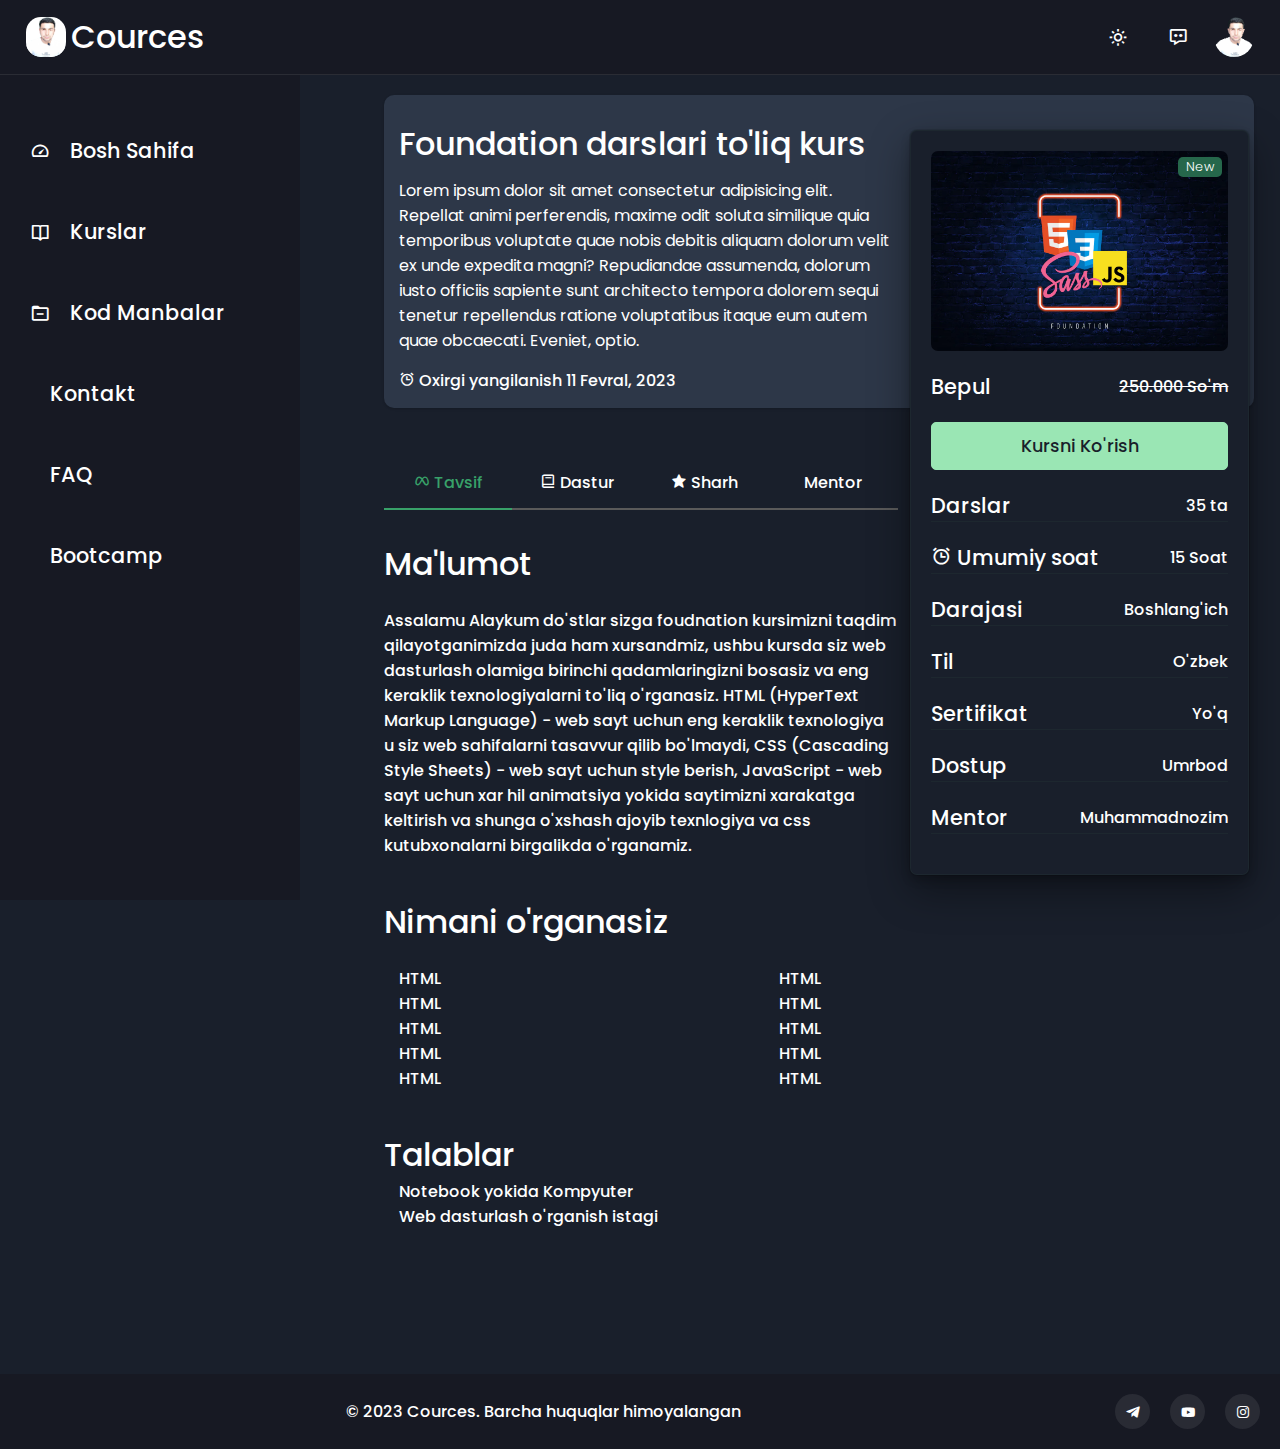
==== cource.html @ 072ee9f7 "Cources" ====
<!DOCTYPE html>
<html lang="en">
<head>
    <meta charset="UTF-8">
    <meta name="viewport" content="width=device-width, initial-scale=1.0">
     <!-- ----------------- favicon ----------------- -->
     <link rel="shortcut icon" href="https://cdn-icons-png.flaticon.com/512/1754/1754435.png" type="image/x-icon">
    <!-- -------------- fontawesome icons -------------- -->
    <link rel="stylesheet" href="https://cdnjs.cloudflare.com/ajax/libs/font-awesome/6.4.0/css/all.min.css" integrity="sha512-iecdLmaskl7CVkqkXNQ/ZH/XLlvWZOJyj7Yy7tcenmpD1ypASozpmT/E0iPtmFIB46ZmdtAc9eNBvH0H/ZpiBw==" crossorigin="anonymous" referrerpolicy="no-referrer" />
    <!-- -------------- box icons -------------- -->
    <link href='https://unpkg.com/boxicons@2.1.4/css/boxicons.min.css' rel='stylesheet'>
    <!-- ---------------- css file link ---------------- -->
    <link rel="stylesheet" href="./css/style.css">
    <title>Cource</title>
</head>
<body>
    <nav class="flex-div">
        <div class="nav-left flex-div">
            <i class="fa-sharp fa-solid fa-bars-staggered bars hidden"></i>
            <a class="flex-div" href="index.html">
            <img class="menu-icon" src="./images/myPhoto.png">
            <h1 class="logo">Cources</h1>
           </a>
        </div>
        <div class="nav-right flex-div">
            <i class='bx bx-sun sun'></i>
            <i style="color: #292B34;" class='bx bx-moon icon__hidden moon'></i>
            <i class='bx bx-message-dots message__icon'></i>
            <img src="./images/myPhoto.png" class="user-icon">
        </div>
    </nav>

    <!-- sidebar -->
    <div class="sidebar">
        <div class="shortcut-links">
            <div class="sidebar__link"><a href="index.html"><i class='bx bx-tachometer'></i><p>Bosh Sahifa</p></a></div>
            <div class="sidebar__link"><a href="cources.html"><i class='bx bx-book-open'></i><p>Kurslar</p></a></div>
            <div class="sidebar__link"><a href="#"><i class='bx bx-folder-minus'></i><p>Kod Manbalar</p></a></div>
            <div class="sidebar__link"><a href="contact.html"><i class="fa-regular fa-address-book"></i><p>Kontakt</p></a></div>
            <div class="sidebar__link"><a href="#"><i class="fa-regular fa-circle-question"></i><p>FAQ</p></a></div>
            <div class="sidebar__link"><a href="#"><i class="fa-solid fa-signal"></i><p>Bootcamp</p></a></div>
        </div>
    </div>

    <!-- main -->

    <div class="container">
            <div class="content">
                <div class="content__box cource__box">
                    <div class="course__content">
                        <h1 class="cource__title">Foundation darslari to'liq kurs</h1>
                        <p class="cource__subtitle">
                            Lorem ipsum dolor sit amet consectetur adipisicing elit. Repellat animi perferendis, maxime odit soluta similique quia temporibus voluptate quae nobis debitis aliquam dolorum velit ex unde expedita magni? Repudiandae assumenda, dolorum iusto officiis sapiente sunt architecto tempora dolorem sequi tenetur repellendus ratione voluptatibus itaque eum autem quae obcaecati. Eveniet, optio.
                        </p>
                        <div class="cource__info-box">
                            <div class="stars__box">
                                <i class='bx bx-alarm'></i>
                                <span>Oxirgi yangilanish 11 Fevral, 2023</span>
                            </div>
                        </div>

                        <!-- left card start -->
                        <div class="cource__card">
                            <div class="card__img-box">
                                <a href="cource.html"><img class="card__img" src="images/foundation.webp"></a>
                                <div class="new">New</div>
                            </div>
                            <div class="card__footer remove__border">
                                <div class="card__footer-left"><span class="price">Bepul</span></div>
                                <div class="card__footer-right">
                                    <del>250.000 So'm</del>
                                </div>
                            </div>
                            <div class="card__body">
                                <a href="video.html" class="watching__cource" id="watching__cource">Kursni Ko'rish</a>
                            </div>

                            <div class="card__footer">
                                <div class="card__footer-left"><span class="price"><i class="fa-solid fa-person-chalkboard"></i> Darslar</span></div>
                                <div class="card__footer-right">
                                    <span>35 ta</span>
                                </div>
                            </div>
                            
                            <div class="card__footer">
                                <div class="card__footer-left"><span class="price"><i class='bx bx-alarm'></i> Umumiy soat</span></div>
                                <div class="card__footer-right">
                                    <span>15 Soat</span>
                                </div>
                            </div>

                            <div class="card__footer">
                                <div class="card__footer-left"><span class="price"><i class="fa-solid fa-signal"></i> Darajasi</span></div>
                                <div class="card__footer-right">
                                    <span>Boshlang'ich</span>
                                </div>
                            </div>

                            <div class="card__footer">
                                <div class="card__footer-left"><span class="price"><i class="fa-solid fa-language"></i> Til</span></div>
                                <div class="card__footer-right">
                                    <span>O'zbek</span>
                                </div>
                            </div>

                            <div class="card__footer">
                                <div class="card__footer-left"><span class="price"><i class="fa-solid fa-certificate"></i> Sertifikat</span></div>
                                <div class="card__footer-right">
                                    <span>Yo'q</span>
                                </div>
                            </div>

                            <div class="card__footer">
                                <div class="card__footer-left"><span class="price"><i class="fa-solid fa-infinity"></i> Dostup</span></div>
                                <div class="card__footer-right">
                                    <span>Umrbod</span>
                                </div>
                            </div>

                            <div class="card__footer">
                                <div class="card__footer-left"><span class="price"><i class="fa-solid fa-chalkboard-user"></i> Mentor</span></div>
                                <div class="card__footer-right">
                                    <span>Muhammadnozim</span>
                                </div>
                            </div>

                        </div>
                        <!-- left card end -->

                    </div>
                </div>
            </div>

            <!-- Cource content -->

        <div class="course__content page__content">
            <div class="course__nav-list">
                <div class="course__nav-links active"> <a class="course__nav-link" href="cource.html"><i class='bx bxl-meta'></i> Tavsif</a></div>
                <div class="course__nav-links"> <a class="course__nav-link" href="dastur.html"><i class='bx bx-book'></i> Dastur</a></div>
                <div class="course__nav-links"> <a class="course__nav-link" href="sharh.html"><i class='bx bxs-star'></i> Sharh</a></div>
                <div class="course__nav-links"> <a class="course__nav-link" href="mentor.html"><i class="fa-solid fa-user-tie"></i> Mentor</a></div>
            </div>
            <div class="course__info">
                <h1>Ma'lumot</h1>
                <p class="course__subtitle">
                    Assalamu Alaykum do'stlar sizga foudnation kursimizni taqdim qilayotganimizda juda ham xursandmiz, ushbu kursda siz web dasturlash olamiga birinchi qadamlaringizni bosasiz va eng keraklik texnologiyalarni to'liq o'rganasiz. HTML (HyperText Markup Language) - web sayt uchun eng keraklik texnologiya u siz web sahifalarni tasavvur qilib bo'lmaydi, CSS (Cascading Style Sheets) - web sayt uchun style berish, JavaScript - web sayt uchun xar hil animatsiya yokida saytimizni xarakatga keltirish va shunga o'xshash ajoyib texnlogiya va css kutubxonalarni birgalikda o'rganamiz.
                </p>

                <h1 class="course__learn">Nimani o'rganasiz</h1>
                <div class="list__learn">
                    <div class="learn__left">
                        <p><i class="fa-solid fa-check"></i> HTML</p>
                        <p><i class="fa-solid fa-check"></i> HTML</p>
                        <p><i class="fa-solid fa-check"></i> HTML</p>
                        <p><i class="fa-solid fa-check"></i> HTML</p>
                        <p><i class="fa-solid fa-check"></i> HTML</p>
                    </div>
                    <div class="learn__left">
                        <p><i class="fa-solid fa-check"></i> HTML</p>
                        <p><i class="fa-solid fa-check"></i> HTML</p>
                        <p><i class="fa-solid fa-check"></i> HTML</p>
                        <p><i class="fa-solid fa-check"></i> HTML</p>
                        <p><i class="fa-solid fa-check"></i> HTML</p>
                    </div>
                </div>
                
                <h1 class="course__learn">Talablar</h1>
                <div class="learn__left">
                    <p><i class="fa-solid fa-circle"></i> Notebook yokida Kompyuter</p>
                    <p><i class="fa-solid fa-circle"></i> Web dasturlash o'rganish istagi</p>
                </div>

            </div>
        </div>

                <!-- Footer all page -->
                <footer class="page__footer">
                    <div class="page__footer-left">
                        <span>© 2023 Cources. Barcha huquqlar himoyalangan</span>
                    </div>
                    <div class="page__footer-right">
                        <div class="social__links">
                            <a class="social__link" href="#"><i class='bx bxl-telegram'></i></a>
                            <a class="social__link" href="#"><i class='bx bxl-youtube'></i></a>
                            <a class="social__link" href="#"><i class='bx bxl-instagram'></i></a>
                        </div>
                    </div>
                </footer>
                <!-- Footer all page -->

    </div>

    <!-- --------------- script file link --------------- -->
    <script src="js/script.js"></script>
</body>
</html>
---- css/style.css ----
/* google fonts */
@import url('https://fonts.googleapis.com/css2?family=Arvo:ital,wght@0,400;0,700;1,400;1,700&family=Poppins:ital,wght@0,100;0,300;0,400;0,500;0,600;0,700;0,800;0,900;1,100;1,300&display=swap');

*{
    margin: 0;
    padding: 0;
    box-sizing: border-box;
    font-family: 'Arvo', serif;
    font-weight: 500;
    font-family: 'Poppins', sans-serif;
}

/* dark mode colors */
:root{
    --darkMode: #171923;
    --darkModeHover: #292B34;
    --darkContent: #191F2B;
    --greenColor: #38A169;
    --greenTwoColor: #9AE6B4;
    --greenTwoColorHover: rgba(154, 230, 180, 0.12);
    --blueColor: #3564B2;
    --whiteColor: #ffffff;
    --cardColor: #2D3748;

    /* shadows */
    --contentMainShadow: rgba(0, 0, 0, 0.1) 0px 0px 0px 1px,rgba(0, 0, 0, 0.2) 0px 5px 10px,rgba(0, 0, 0, 0.4) 0px 15px 40px;
    --contentShadow: 0 1px 3px 0 rgba(0, 0, 0, 0.1),0 1px 2px 0 rgba(0, 0, 0, 0.06);
}

/* light mode colors */
:root.active{
    --darkMode: #F7FAFC;
    --darkModeHover: #EDF2F7;
    --darkContent: #F7F7F7;
    --greenColor: #38A169;
    --greenTwoColor: #9AE6B4;
    --greenTwoColorHover: rgba(154, 230, 180, 0.12);
    --blueColor: #3564B2;
    --whiteColor: #191F2B;
    --cardColor: #fff;
}


body{
    background-color: var(--darkContent);
}

a{
    text-decoration: none;
    color: #5a5a5a;
}
img{
    width: 100%;
    cursor: pointer;
}

.btn{
    padding: 10px 50px;
    border-radius: 5px;
    border: none;
    background-color: var(--greenTwoColor);
    transition: .5s ease;
    cursor: pointer;
    font-size: 1rem;
    font-weight: 600;
}

.btn:hover{
    background-color: var(--greenColor);
}

.flex-div{
    display: flex;
    align-items: center;
}

nav{
    padding: 13px 2%;
    justify-content: space-between;
    border-bottom: .5px solid rgb(120, 120, 120, .2);
    position: sticky;
    top: 0;
    z-index: 10;
    background-color: var(--darkMode);
    width: 100%;
}

.nav-right i{
    font-size: 20px;
    margin-right: 12px;
    padding: 10px 14px;
    border-radius: 5px;
    color: var(--whiteColor);
    cursor: pointer;
    transition: .5s ease;
}
.nav-right i:hover{
    background-color: var(--darkModeHover);
}

.nav-right .user-icon{
    width: 40px;
    height: 40px;
    object-fit: cover;
    border-radius: 50%;
    margin-right: 0;
}

.nav-left .menu-icon{
    width: 40px;
    height: 40px;
    object-fit: cover;
    border-radius: 15px;
    margin-right: 5px;
    background-color: var(--whiteColor);
}
.bars{
    color: var(--whiteColor);
    font-size: 15px;
    margin-right: 15px;
    padding: 7px 14px;
    border-radius: 5px;
    background-color: var(--darkModeHover);
}

.hidden{
    display: none;
}
.icon__hidden{
    display: none;
}

.nav-left .logo{
    width: 130px;
    color: var(--whiteColor);
}

/* -------------- sidebar styles -------------- */

.sidebar{
    background-color: var(--darkMode);
    width: 300px;
    height: 100vh;
    position: fixed;
    top: 0;
    /* padding-left: 2%; */
    padding-top: 100px;
    z-index: 1;
}

.shortcut-links a i{
    font-size: 20px;
    margin-right: 20px;   
}

.shortcut-links a{
    display: flex;
    align-items: center;
    width: fit-content;
    flex-wrap: wrap;
    color: var(--whiteColor);
}

.sidebar__link{
    padding: 15px 10px;
    margin: 20px;
    border-radius: 10px;
    display: flex;
    align-items: center;
    justify-content: flex-start;
    cursor: pointer;
}
.sidebar__link.active{
    background-color: var(--darkModeHover);
}

.sidebar__link:hover{
    background-color: var(--darkModeHover);
}
.sidebar__link a{
    font-size: 1.3rem;
    font-weight: 700;
}


/* ---------------- main styles ---------------- */

.container{
    position: relative;
    padding-left: 30%;
    padding-right: 2%;
    padding-top: 20px;
    padding-bottom: 20px;
}

.content__box{
    width: 100%;
    min-height: 300px;
    /* background: url('/images/thumbnail1.png') no-repeat; */
    background-size: cover;
    box-shadow: var(--contentMainShadow);
    padding: 15px;
    border-radius: 10px;
    margin-bottom: 50px;
    position: relative;
    transition: .5s ease;
}

.content__close-icon{
    position: absolute;
    top: 25px;
    right: 20px;
    font-size: 2rem;
    color: var(--greenColor);
    cursor: pointer;
}

.content__title{
    color: var(--whiteColor);
    font-weight: 600;
    font-size: 2.3rem;
}

.content__title span{
    color: var(--greenColor);
}

.parag__info{
    margin-top: 25px;
    line-height: 25px;
    color: var(--whiteColor);
    font-weight: 600;
}
.parag__info span{
    color: var(--greenColor);
}
.parag__info a{
    color: var(--blueColor);
}

.large-container{
    padding-left: 7%;
}

.list-container{
    display: grid;
    grid-template-columns: repeat(auto-fit, minmax(270px, 1fr));
    column-gap: 16px;
    row-gap: 30px;
    margin-top: 15px;
}

@media (max-width: 1024px){
    .sidebar{
        width: 300px;
        transition: .4s ease-in-out;
        left: -100%;
    }
    .add{
        left: 0;
    }
    .container, .large-container{
        padding-left: 5%;
        padding-right: 5%;
    }
    .nav-right .user-icon{
        display: block;
    }
    .hidden{
        display: block;
    }
    .message__icon{
        display: none;
    }
}


/* ----------------- cources page styles ----------------- */

hr{
    border: 1px solid rgba(119, 255, 153, 0.04);
}

.card__content{
    height: 370px;
    padding: 20px;
    border-radius: 7px;
    background-color: var(--cardColor);
    box-shadow: var(--contentShadow);
}

.card__img-box{
    width: 100%;
    height: 200px;
    border-radius: 7px;
    overflow: hidden;
    position: relative;
}

.card__img{
    width: 100%;
    height: 100%;
    object-fit: cover;
}

.new{
    position: absolute;
    padding: 1px 8px;
    font-size: .8rem;
    color: white;
    border-radius: 5px;
    background-color: #26674B;
    top: 6px;
    right: 6px;
    font-weight: 300;
}

.card__title{
    color: var(--whiteColor);
    text-align: center;
    margin: 20px 0;
}

.card__footer{
    margin: 20px 0;
    display: flex;
    align-items: center;
    justify-content: space-between;
    border-bottom: 1px solid rgba(119, 255, 153, 0.04);
}
.card__footer.remove__border{
    border: none;
}

.card__footer-left{
    display: flex;
    align-items: center;
}

.card__footer-left a{
    padding: 5px 15px;
    border: 1px solid var(--greenTwoColor);
    color: var(--greenTwoColor);
    background-color: transparent;
    transition: .5s ease;
    border-radius: 7px;
}
.card__footer-left:hover a{
    background-color: var(--greenTwoColorHover);
}
.card__footer-right{
    color: var(--whiteColor);
}


/* ----------------- cource page style ------------------ */

.cource__box{
    background-color: var(--cardColor);
    box-shadow: var(--contentShadow);
    position: relative;
}

.course__content{
    width: 59%;
    /* width: 100%; */
}

.cource__title{
    color: var(--whiteColor);
    margin-top: 10px;
    margin-bottom: 10px;
}

.cource__subtitle{
    color: var(--whiteColor);
    font-weight: 400;
}

.stars__box{
    margin-top: 15px;
    color: var(--whiteColor);
}

.cource__card{
    min-height: 370px;
    padding: 20px;
    border-radius: 7px;
    background-color: var(--darkContent);
    margin-top: 30px;
    border: 1px solid rgba(119, 255, 153, 0.04);
    
    /* kichrayganda o'zgaradigan hususiyatlar */
    position: absolute;
    right: 5px;
    top: 5px;
    width: 39%;
    box-shadow: var(--contentMainShadow);
}

.price{
    color: var(--whiteColor);
    font-size: 1.3rem;
}

.watching__cource{
    display: inline-block;
    text-align: center;
    width: 100%;
    padding: 10px;
    font-size: 1.1rem;
    cursor: pointer;
    background-color: var(--greenTwoColor);
    border: 1px solid var(--greenTwoColor);
    border-radius: 5px;
    color: var(--darkContent);
    transition: .5s ease;
}

.watching__cource:hover{
    background-color: var(--greenColor);
    border: 1px solid var(--greenColor);

}

/* course body styles */

.page__content{
    min-height: 200px;
}

.course__nav-list{
    display: flex;
    align-items: center;
    justify-content: center;
}

.course__nav-links{
    border-bottom: 2px solid #5a5a5a;
    width: 100%;
    text-align: center;
    line-height: 50px;
    margin-bottom: 30px;
}

.course__nav-links.active{
    border-bottom: 2px solid var(--greenColor);
    width: 100%;
    text-align: center;
}
.course__nav-links.active .course__nav-link{
    color: var(--greenColor);
}

.course__nav-link{
    color: var(--whiteColor);
}

.course__info h1, .course__info p{
    color: var(--whiteColor);
}

.course__subtitle{
    margin-top: 20px;
    display: flex;
    align-items: center;
    column-gap: 15px;
}
.course__subtitle i{
    font-size: 10px;
}

.course__learn{
    margin-top: 40px;
}

.list__learn{
    display: flex;
    align-items: center;
    justify-content: space-between;
    margin-top: 20px;
    padding-right: 15%;
}

.learn__left p i{
    margin-right: 15px;
    font-size: 10px;
}


.page__footer{
    background-color: var(--darkMode);
    padding: 20px;
    position: absolute;
    bottom: 0;
    right: 0;
    left: 0;
    padding-left: 27%;
    z-index: -1;
    display: flex;
    align-items: center;
    justify-content: space-between;
    margin-bottom: -200px;
}

.page__footer-left{
    text-align: center;
    color: var(--whiteColor);
    margin: 5px 0;
}

.social__links{
    display: flex;
    align-items: center;
    column-gap: 20px;
}
.social__link{
    background-color: var(--darkModeHover);
    width: 35px;
    height: 35px;
    display: flex;
    align-items: center;
    justify-content: center;
    border-radius: 50%;
    color: var(--whiteColor);
    transition: .5s ease;
}

.social__link:hover{
    background-color: var(--cardColor);
}

/* ------------ video accordion styles -------------- */
.accordion__vids{
    list-style: none;
}

.accordion__vids h1{
    color: var(--whiteColor);
}

.accordion__vids p{
    display: flex;
    align-items: center;
    column-gap: 20px;
    color: var(--whiteColor);
}

.accordion__vids p i{
    font-size: 10px;
    color: var(--whiteColor);
}

.accordio__vid{
    margin: 20px 0;
    cursor: pointer;
}

.accordion__v{
    display: flex;
    align-items: center;
    justify-content: space-between;
    background-color: var(--cardColor);
    color: var(--whiteColor);
    padding: 20px;
    cursor: pointer;
    border-radius: 5px;
}

.accordion__content{
    max-height: 0;
    overflow: hidden;
    transition: all .4s ease-in;
}

.accordion__content-item{
    display: flex;
    align-items: center;
    justify-content: space-between;
    background-color: var(--darkContent);
    padding: 20px;
    margin: 15px 0;
    border-radius: 5px;
}

.accordion__content-item-left{
    display: flex;
    align-items: center;
    column-gap: 10px;
}

.accordion__content-title, .accordion__content-item-time{
    color: var(--whiteColor);
}
.accordion__content-item-time{
    text-decoration: underline;
}
.accordion__content-title.active, .accordion__content-item-time.active{
    color: var(--greenColor);
}

.accordion__input{
    display: none;
}

.accordion__input:checked + .accordion__content{
    max-height: 400px;
}
.down__icon {
    transform: rotate(180deg);
}


@media (max-width: 1024px){
    .course__content{
        width: 100%;
    }
    .cource__card{
        /* kichrayganda o'zgaradigan hususiyatlar */
        position: relative;
        width: 100%;
        box-shadow: var(--contentShadow);
        top: 0;
        right: 0;
    }
    .page__footer{
        padding-left: 5%;
        padding-right: 5%;
        justify-content: center;
        flex-direction: column;
    }
}


/* ----------------- video styles ----------------- */

/* ----------------- video page ----------------- */

.play-container{
    padding-left: 2%;
}

.row{
    display: flex;
    justify-content: space-between;
    flex-wrap: wrap;
}

/* main video section */

.play-video{
    flex-basis: 65%;
}

.play-video video{
    padding: 18px;
    background-color: var(--cardColor);
    border-radius: 5px;
    width: 100%;
}

.play-video h3{
    font-size: 2rem;
    color: var(--whiteColor);
    margin: 12px 0;
}
.play-video hr{
    margin-bottom: 25px;
}

/* main video section */

/* right sidebar styles */
.right-sidebar{
    flex-basis: 32%;
    padding: 18px;
    height: 80vh;
    background-color: var(--darkMode);
    border-radius: 5px;
    overflow-y: scroll;
}
.right-sidebar::-webkit-scrollbar{
    display: none;
}

/* -------------- Contact page styles -------------- */

.contact__title{
    color: var(--greenColor);
}
.contact__subtitle{
    color: var(--whiteColor);
    font-weight: 400;
}

.form__box{
    display: flex;
    align-items: center;
    gap: 20px;
    column-gap: 50px;
    min-height: 450px;
    padding: 20px;
    border-radius: 7px;
    background-color: var(--cardColor);
    box-shadow: var(--contentShadow);
    overflow: hidden;
}

.form__content{
    width: 50%;
}
.form__icons{
    width: 40%;
    font-size: 17.5rem;
    color: #718096;
}

.input__box{
    display: flex;
    flex-direction: column;
}

.input__box label{
    color: var(--whiteColor);
    margin-top: 15px;
    margin-bottom: 10px;
}

.input__box input, .input__box textarea{
    padding: 15px;
    background-color: transparent;
    border: 1px solid rgb(72, 82, 100);
    border-radius: 5px;
    outline: none;
    font-size: 1rem;
    color: var(--whiteColor);
}
.input__box input{
    max-width: 100%;
}
.input__box input:focus, .input__box textarea:focus{
    border: 1px solid var(--greenColor);
}

::placeholder{
    color: #5E6472;
}

.input__box textarea{
    resize: vertical;
}

.form__content .btn{
    margin-top: 30px;
    color: var(--darkMode);
}


@media (max-width: 900px){
    .play-video{
        flex-basis: 100%;
    }
    .right-sidebar{
        flex-basis: 100%;
    }
    .play-container{
        padding-left: 5%;
    }
    .form__icons{
        display: none;
    }
    .form__content {
        width: 100%;
    }
    .mentor__avatar-box{
        display: none;
    }
}

/* --------------------- Sharhlar styles --------------------- */

.comment__box{
    display: flex;
    align-items: flex-start;
    justify-content: center;
    column-gap: 20px;
    margin-top: 20px;
    border-bottom: 1px solid rgba(255, 255, 255, 0.4);
}

.user__icons{
    width: 15%;
}

.user__icon-box{
    width: 50px;
    height: 50px;
    border-radius: 50%;
    overflow: hidden;
}

.user__icon{
    width: 100%;
    height: 100%;
    object-fit: cover;
}

.user__name{
    font-size: 1.2rem;
    color: var(--whiteColor);
}

.user__name span{
    font-weight: 300;
    font-size: 1rem;
    margin-left: 5px;
}

.user__stars{
    margin-top: -5px;
}
.user__star{
    color: gold;
    font-size: .7rem;
}

.user__message{
    margin-top: 10px;
    font-weight: 400;
    line-height: 25px;
    margin-bottom: 10px;
}

.comment__btn{
    display: block;
    margin: 30px auto 0 auto;
    background-color: transparent;
    border: 1px solid var(--greenTwoColor);
    color: var(--greenTwoColor);
    padding: 5px 12px;
}

.comment__btn:hover{
    background-color: rgb(119, 215, 140, 0.1);
}


/* ------------------ mentor styles ------------------ */

.mentors{
    display: flex;
    align-items: flex-start;
    column-gap: 20px;
}

.mentor__avatar-box{
    width: 130px;
    height: 130px;
    border-radius: 50%;
    overflow: hidden;
    object-fit: cover;
}

.mentor__avatar{
    width: 100%;
    height: 100%;
    object-fit: cover;
    background-color: var(--whiteColor);
}

.mentor__name, .mentor__subtitle{
    font-size: 1.2rem;
    color: var(--whiteColor);
    font-weight: 600;
}
.mentor__subtitle{
    font-weight: 400;
    font-size: 1rem;
}

.mentor__comments{
    display: flex;
    align-items: center;
    justify-content: space-between;
}

.mentor__comment{
    display: flex;
    align-items: center;
    column-gap: 5px;
    margin-top: 10px;
}

.mentor__comment i{
    color: var(--greenColor);
    font-size: 1.2rem;
}

.mentor__infos{
    margin-top: 20px;
}

.mentor__info{
    font-weight: 400;
    margin: 20px 0;
}

.mentor__info span{
    color: var(--greenColor);
    font-weight: 600;
}




@media (max-width: 390px){
    .mentor__comments{
        align-items: flex-start;
        justify-content: flex-start;
        flex-direction: column;
    }
}
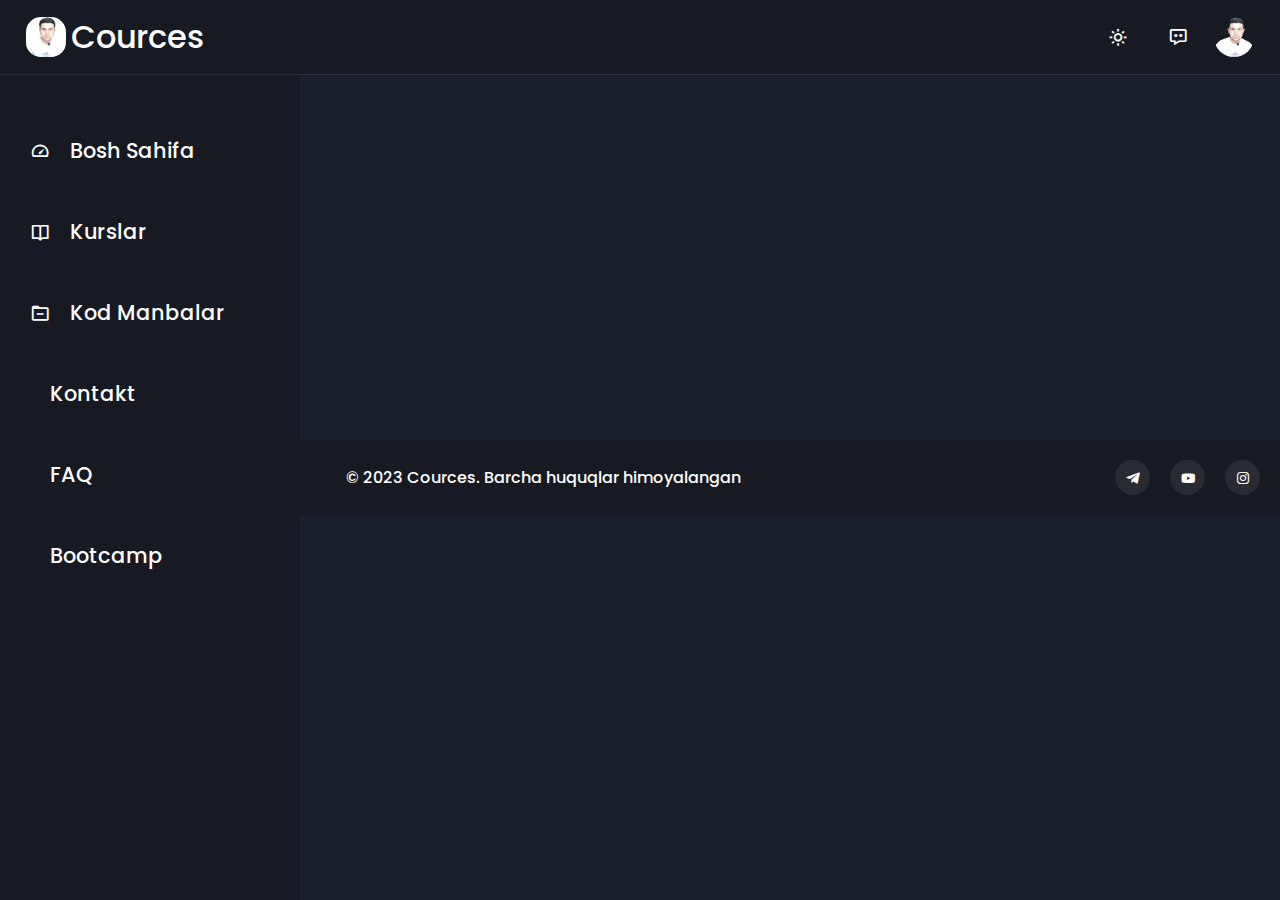
==== commit be115fa3: "CourcesNew" ====
--- a/cource.html
+++ b/cource.html
@@ -45,8 +45,8 @@
     <!-- main -->
 
     <div class="container">
-            <div class="content">
-                <div class="content__box cource__box">
+            <div id="cource__content" class="content">
+                <!-- <div class="content__box cource__box">
                     <div class="course__content">
                         <h1 class="cource__title">Foundation darslari to'liq kurs</h1>
                         <p class="cource__subtitle">
@@ -59,7 +59,6 @@
                             </div>
                         </div>
 
-                        <!-- left card start -->
                         <div class="cource__card">
                             <div class="card__img-box">
                                 <a href="cource.html"><img class="card__img" src="images/foundation.webp"></a>
@@ -125,16 +124,14 @@
                             </div>
 
                         </div>
-                        <!-- left card end -->
-
                     </div>
-                </div>
+                </div> -->
             </div>
 
             <!-- Cource content -->
 
-        <div class="course__content page__content">
-            <div class="course__nav-list">
+        <div id="page__content" class="course__content page__content">
+            <!-- <div class="course__nav-list">
                 <div class="course__nav-links active"> <a class="course__nav-link" href="cource.html"><i class='bx bxl-meta'></i> Tavsif</a></div>
                 <div class="course__nav-links"> <a class="course__nav-link" href="dastur.html"><i class='bx bx-book'></i> Dastur</a></div>
                 <div class="course__nav-links"> <a class="course__nav-link" href="sharh.html"><i class='bx bxs-star'></i> Sharh</a></div>
@@ -170,7 +167,7 @@
                     <p><i class="fa-solid fa-circle"></i> Web dasturlash o'rganish istagi</p>
                 </div>
 
-            </div>
+            </div> -->
         </div>
 
                 <!-- Footer all page -->
@@ -190,6 +187,7 @@
 
     </div>
 
+    <script src="js/request.js"></script>
     <!-- --------------- script file link --------------- -->
     <script src="js/script.js"></script>
 </body>
--- a/css/style.css
+++ b/css/style.css
@@ -659,6 +659,15 @@
     width: 100%;
 }
 
+.play-video iframe{
+    padding: 18px;
+    background-color: var(--cardColor);
+    border-radius: 5px;
+    width: 100%;
+    height: 100%;
+    border: none;
+}
+
 .play-video h3{
     font-size: 2rem;
     color: var(--whiteColor);
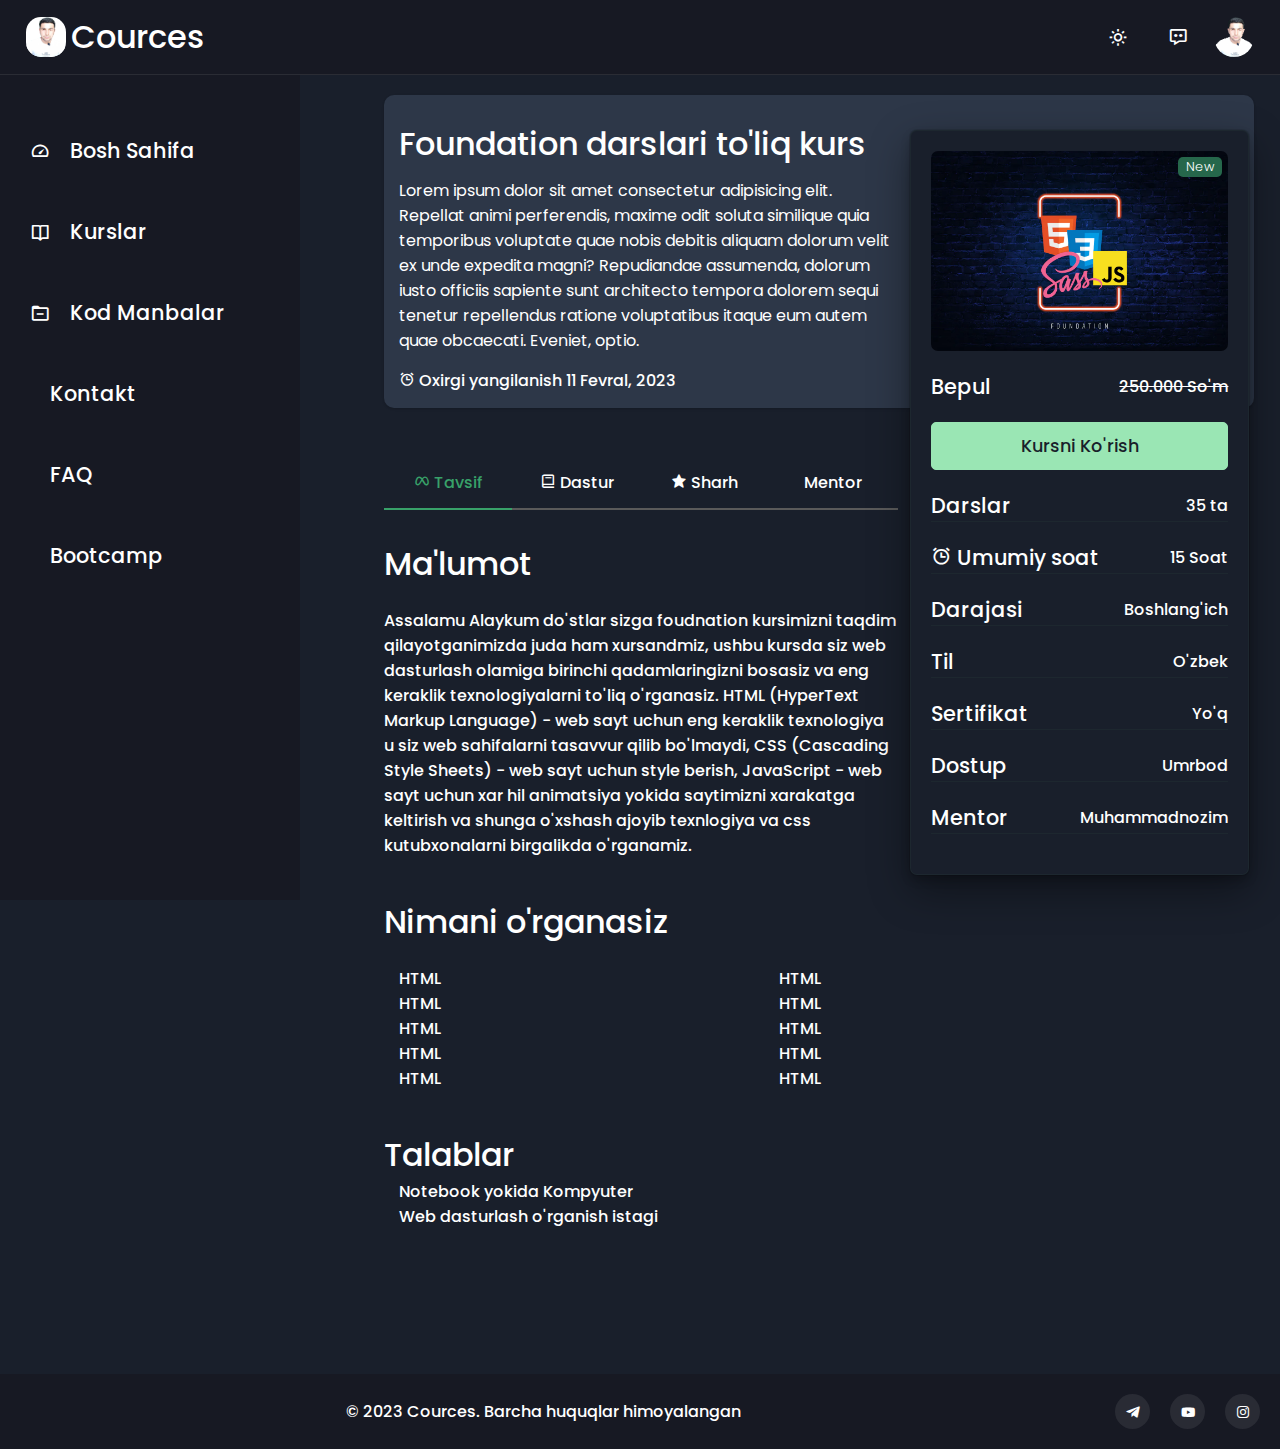
==== commit 18368aab: "audio" ====
--- a/cource.html
+++ b/cource.html
@@ -46,7 +46,7 @@
 
     <div class="container">
             <div id="cource__content" class="content">
-                <!-- <div class="content__box cource__box">
+                <div class="content__box cource__box">
                     <div class="course__content">
                         <h1 class="cource__title">Foundation darslari to'liq kurs</h1>
                         <p class="cource__subtitle">
@@ -125,13 +125,11 @@
 
                         </div>
                     </div>
-                </div> -->
+                </div>
             </div>
 
-            <!-- Cource content -->
-
         <div id="page__content" class="course__content page__content">
-            <!-- <div class="course__nav-list">
+            <div class="course__nav-list">
                 <div class="course__nav-links active"> <a class="course__nav-link" href="cource.html"><i class='bx bxl-meta'></i> Tavsif</a></div>
                 <div class="course__nav-links"> <a class="course__nav-link" href="dastur.html"><i class='bx bx-book'></i> Dastur</a></div>
                 <div class="course__nav-links"> <a class="course__nav-link" href="sharh.html"><i class='bx bxs-star'></i> Sharh</a></div>
@@ -167,7 +165,7 @@
                     <p><i class="fa-solid fa-circle"></i> Web dasturlash o'rganish istagi</p>
                 </div>
 
-            </div> -->
+            </div>
         </div>
 
                 <!-- Footer all page -->
